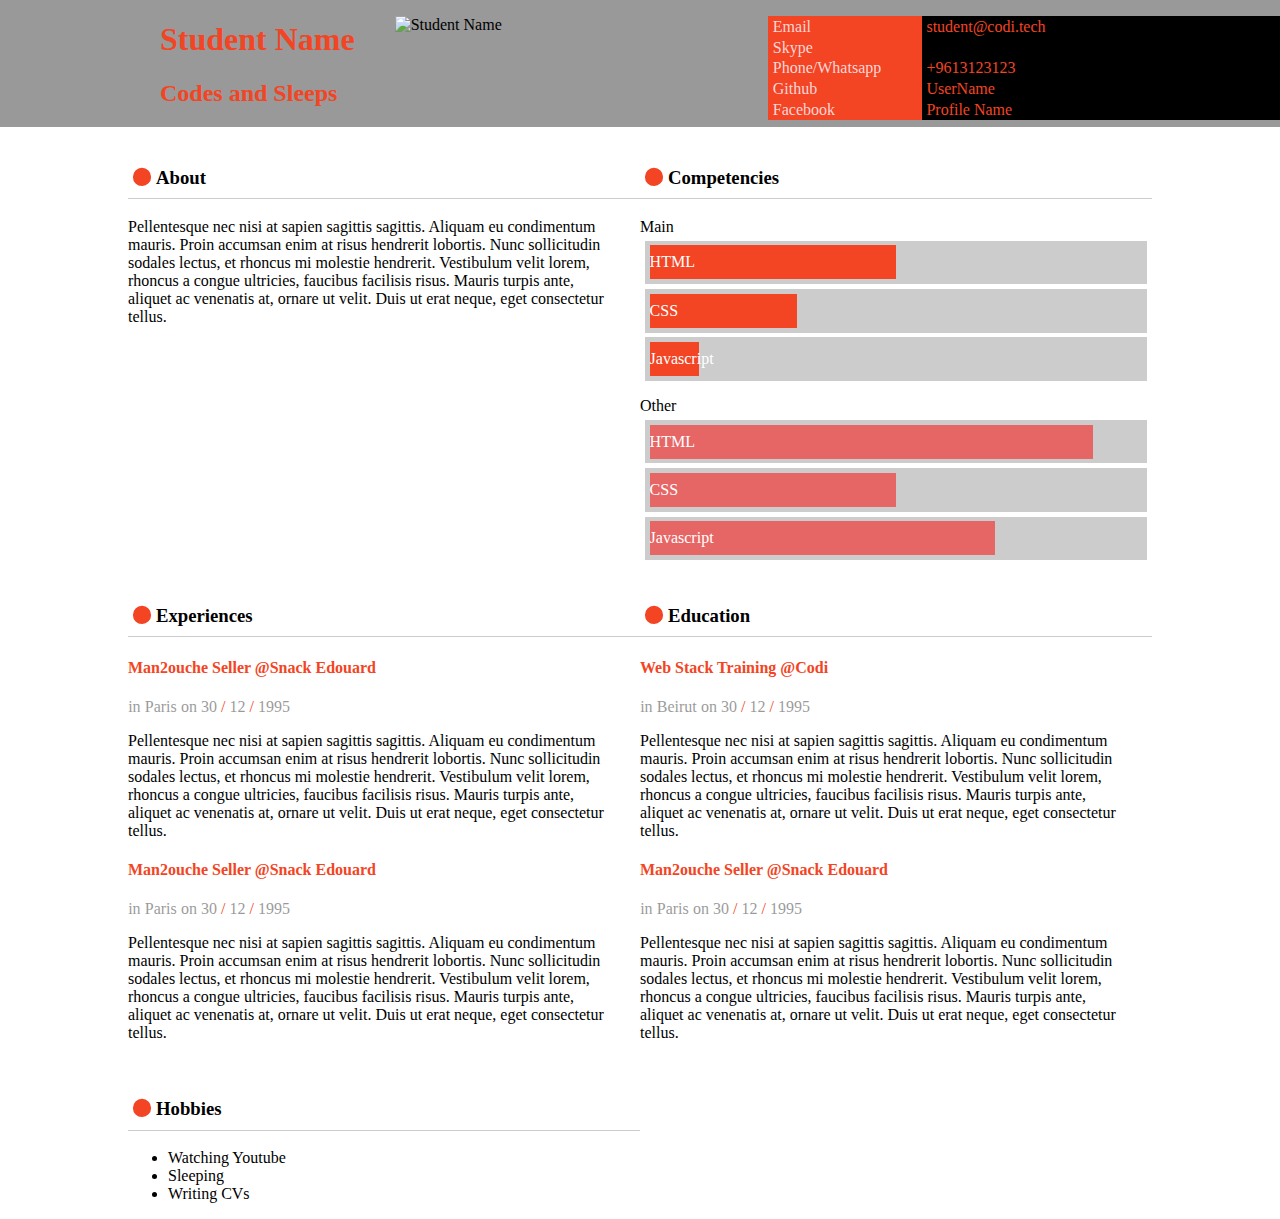
==== public/style1/index.html @ 72f67970 "Completed style1 website" ====
<!DOCTYPE html>
<html lang="en">
  <head>
    <!-- Meta tags -->
    <meta http-equiv="content-type" content="text/html; charset=UTF-8" />
    <meta charset="utf-8" />
    <meta http-equiv="X-UA-Compatible" content="IE=edge,chrome=1" />
    <meta name="viewport" content="width=device-width, initial-scale=1.0" />
    <!-- /Meta tags -->

    <title>JStudent | CV</title>

    <!-- Stylesheets -->
    <link rel="stylesheet" href="normalize.css" />
    <link rel="stylesheet" href="style1.css" />
    <!-- /Stylesheets -->
  </head>
  <body>
    <div id="#wrapper">
      <header>
        <div>
          <hgroup>
            <h1>Student Name</h1>
            <h2>Codes and Sleeps</h2>
          </hgroup>
          <figure>
            <img src="../images/110x110.png" alt="Student Name" />
          </figure>
        </div>
      </header>
      <div class="content">
        <section id="about">
          <h3>About</h3>
          <p>
            Pellentesque nec nisi at sapien sagittis sagittis. Aliquam eu
            condimentum mauris. Proin accumsan enim at risus hendrerit lobortis.
            Nunc sollicitudin sodales lectus, et rhoncus mi molestie hendrerit.
            Vestibulum velit lorem, rhoncus a congue ultricies, faucibus
            facilisis risus. Mauris turpis ante, aliquet ac venenatis at, ornare
            ut velit. Duis ut erat neque, eget consectetur tellus.
          </p>
        </section>
        <section id="competencies">
          <h3>Competencies</h3>
          <div class="skills skills-primary">
            <div class="skill" data-skill="5">
              <span>HTML</span>
            </div>
            <div class="skill" data-skill="3">
              <span>CSS</span>
            </div>
            <div class="skill" data-skill="1">
              <span>Javascript</span>
            </div>
          </div>
          <div class="skills skills-secondary">
            <div class="skill" data-skill="9">
              <span>HTML</span>
            </div>
            <div class="skill" data-skill="5">
              <span>CSS</span>
            </div>
            <div class="skill" data-skill="7">
              <span>Javascript</span>
            </div>
          </div>
        </section>
        <section id="experiences">
          <h3>Experiences</h3>
          <div class="experience">
            <h4>
              <span class="experience-type">Man2ouche Seller</span>
              <span class="experience-institution">Snack Edouard</span>
            </h4>
            <div class="experience-details">
              <span class="experience-location">
                Paris
              </span>
              <span class="experience-date">
                <span class="day">30</span>
                <span class="experience-date-separator">/</span>
                <span class="month">12</span>
                <span class="experience-date-separator">/</span>
                <span class="year">1995</span>
              </span>
            </div>
            <p class="experience-description">
              Pellentesque nec nisi at sapien sagittis sagittis. Aliquam eu
              condimentum mauris. Proin accumsan enim at risus hendrerit
              lobortis. Nunc sollicitudin sodales lectus, et rhoncus mi molestie
              hendrerit. Vestibulum velit lorem, rhoncus a congue ultricies,
              faucibus facilisis risus. Mauris turpis ante, aliquet ac venenatis
              at, ornare ut velit. Duis ut erat neque, eget consectetur tellus.
            </p>
          </div>
          <div class="experience">
            <h4>
              <span class="experience-type">Man2ouche Seller</span>
              <span class="experience-institution">Snack Edouard</span>
            </h4>
            <div class="experience-details">
              <span class="experience-location">
                Paris
              </span>
              <span class="experience-date">
                <span class="day">30</span>
                <span class="experience-date-separator">/</span>
                <span class="month">12</span>
                <span class="experience-date-separator">/</span>
                <span class="year">1995</span>
              </span>
            </div>
            <p class="experience-description">
              Pellentesque nec nisi at sapien sagittis sagittis. Aliquam eu
              condimentum mauris. Proin accumsan enim at risus hendrerit
              lobortis. Nunc sollicitudin sodales lectus, et rhoncus mi molestie
              hendrerit. Vestibulum velit lorem, rhoncus a congue ultricies,
              faucibus facilisis risus. Mauris turpis ante, aliquet ac venenatis
              at, ornare ut velit. Duis ut erat neque, eget consectetur tellus.
            </p>
          </div>
        </section>
        <section id="education">
          <h3>Education</h3>
          <div class="experience">
            <h4>
              <span class="experience-type">Web Stack Training</span>
              <span class="experience-institution">Codi</span>
            </h4>
            <div class="experience-details">
              <span class="experience-location">
                Beirut
              </span>
              <span class="experience-date">
                <span class="day">30</span>
                <span class="experience-date-separator">/</span>
                <span class="month">12</span>
                <span class="experience-date-separator">/</span>
                <span class="year">1995</span>
              </span>
            </div>
            <p class="experience-description">
              Pellentesque nec nisi at sapien sagittis sagittis. Aliquam eu
              condimentum mauris. Proin accumsan enim at risus hendrerit
              lobortis. Nunc sollicitudin sodales lectus, et rhoncus mi molestie
              hendrerit. Vestibulum velit lorem, rhoncus a congue ultricies,
              faucibus facilisis risus. Mauris turpis ante, aliquet ac venenatis
              at, ornare ut velit. Duis ut erat neque, eget consectetur tellus.
            </p>
          </div>
          <div class="experience">
            <h4>
              <span class="experience-type">Man2ouche Seller</span>
              <span class="experience-institution">Snack Edouard</span>
            </h4>
            <div class="experience-details">
              <span class="experience-location">
                Paris
              </span>
              <span class="experience-date">
                <span class="day">30</span>
                <span class="experience-date-separator">/</span>
                <span class="month">12</span>
                <span class="experience-date-separator">/</span>
                <span class="year">1995</span>
              </span>
            </div>
            <p class="experience-description">
              Pellentesque nec nisi at sapien sagittis sagittis. Aliquam eu
              condimentum mauris. Proin accumsan enim at risus hendrerit
              lobortis. Nunc sollicitudin sodales lectus, et rhoncus mi molestie
              hendrerit. Vestibulum velit lorem, rhoncus a congue ultricies,
              faucibus facilisis risus. Mauris turpis ante, aliquet ac venenatis
              at, ornare ut velit. Duis ut erat neque, eget consectetur tellus.
            </p>
          </div>
        </section>
        <section id="hobbies">
          <h3>Hobbies</h3>
          <ul>
            <li>Watching Youtube</li>
            <li>Sleeping</li>
            <li>Writing CVs</li>
          </ul>
        </section>
        <section id="contact">
          <h3>Contact</h3>
          <div class="contacts">
            <dl class="contact contact-email">
              <dt class="contact-type">Email</dt>
              <dd class="contact-value">
                <a href="mailto:student@codi.tech">student@codi.tech</a>
              </dd>
            </dl>
            <dl class="contact contact-skype">
              <dt class="contact-type">Skype</dt>
              <dd class="contact-value">first-last</dd>
            </dl>
            <dl class="contact contact-phone">
              <dt class="contact-type">Phone/Whatsapp</dt>
              <dd class="contact-value">
                <a href="tel:+96170261482">+9613123123</a>
              </dd>
            </dl>
            <dl class="contact contact-github">
              <dt class="contact-type">Github</dt>
              <dd class="contact-value">
                <a href="https://github.com/User/" target="_blank">UserName</a>
              </dd>
            </dl>
            <dl class="contact contact-facebook">
              <dt class="contact-type">Facebook</dt>
              <dd class="contact-value">
                <a href="//www.facebook.com/profileName" target="_blank"
                  >Profile Name</a
                >
              </dd>
            </dl>
          </div>
        </section>
      </div>
    </div>
  </body>
</html>
---- public/style1/style1.css ----
body{
    
    width:100vw;
    max-width: 100%;
    margin: auto;
}

header div{
    
   background-color: #999999;
   display: flex;
   flex-direction: row;
   padding-left: 10rem;
}

header hgroup{
    color: #F34423;
}

#contact h3{
    display: none;
}

#contact{
    position: absolute;
    width: 80%; 
    top:1rem;
    right: 0;
}

.contact{
    display: grid;
    justify-content: flex-end;
    grid-template-columns: 15% 35%;
    margin: 0;
    line-height: 0.7rem;
}

.contact-type{
    background-color:#F34423 ;
    color: #FBD6D7;
    padding: 0.3rem;
       
}

.contact-value{
    background-color: black ;
    margin:0;
    padding: 0.3rem;

}

.contact-value a{
  
    color: #F34423;
    text-decoration: none;
}

.content{
    display: grid;
    grid-template-columns: 50% 50%;
    max-width: 80%;
    margin: auto;
}

.content h3{
    padding-bottom: 0.6rem;
    border-bottom: 0.01rem #CCCCCC solid;

}

.content p{
    max-width: 95%;
}

.skills-primary::before{
    content:"Main";
}

.skills-secondary::before{
    content:"Other";
}

.skills-secondary span{
    background-color: rgb(255, 0, 0,0.5);
}

.content h3::before{
   content:'.';
   color: #F34423;
   font-size:7rem;
   line-height: 0;
}

.skills-primary{
    margin-bottom: 1rem;
}

.skill{
    
    background-color: #CCCCCC;
    padding:0.3rem;
    margin:0.3rem;
    color:#FFFFFF;
}

.skill span{
    display: inline-block;
    padding:0.5rem 0;
}

.skills-primary .skill:first-child span{
    
    background-color: #F34423;
    width:50%;
}

.skills-primary .skill:nth-child(2) span{
    background-color: #F34423;
    width:30%;
}

.skills-primary .skill:last-child span{
    background-color: #F34423;
    width:10%;
}

.skills-secondary .skill:first-child span{

    width:90%;
}

.skills-secondary .skill:nth-child(2) span{

    width:50%;
}

.skills-secondary .skill:last-child span{

    width:70%;
}

.experience-institution::before{
    content:"@";
}

.experience h4{
    color:#F34423;
}

.experience-location::before{
    content:"in";
    margin:0.01rem;
}

.experience-location::after{
    content:"on";
    margin:0.01rem;

}

.experience-location{

    opacity:0.4;

}

.experience-date .day,.month,.year {
    opacity:0.4;
}

.experience-date-separator{
    color:#F34423;
}
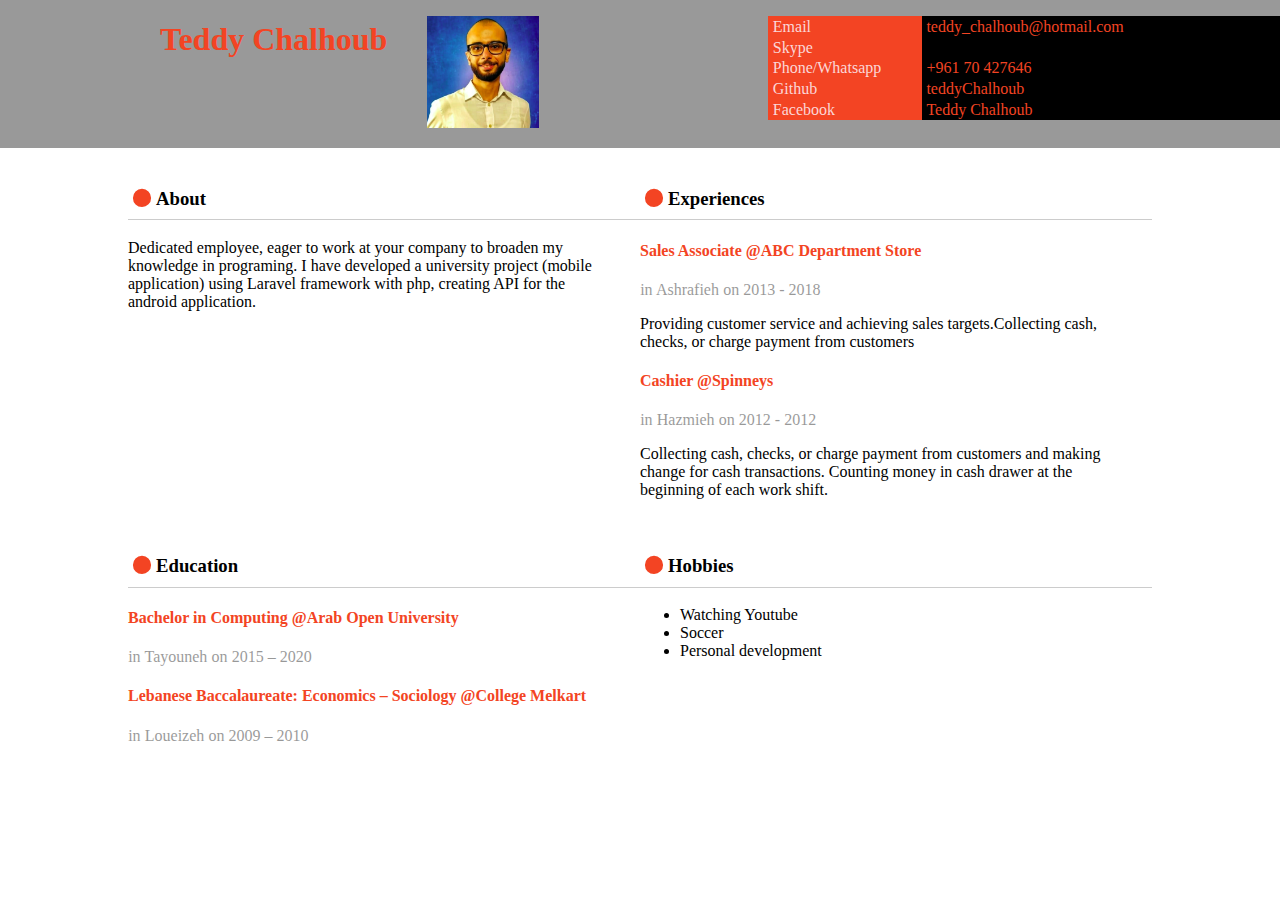
==== commit 29cc8bd2: "Personal CV information style 1" ====
--- a/public/style1/index.html
+++ b/public/style1/index.html
@@ -20,11 +20,11 @@
       <header>
         <div>
           <hgroup>
-            <h1>Student Name</h1>
-            <h2>Codes and Sleeps</h2>
+            <h1>Teddy Chalhoub</h1>
+            <!-- <h2>Codes and Sleeps</h2> -->
           </hgroup>
           <figure>
-            <img src="../images/110x110.png" alt="Student Name" />
+            <img src="./img/teddy.png" alt="Student Name" />
           </figure>
         </div>
       </header>
@@ -32,15 +32,13 @@
         <section id="about">
           <h3>About</h3>
           <p>
-            Pellentesque nec nisi at sapien sagittis sagittis. Aliquam eu
-            condimentum mauris. Proin accumsan enim at risus hendrerit lobortis.
-            Nunc sollicitudin sodales lectus, et rhoncus mi molestie hendrerit.
-            Vestibulum velit lorem, rhoncus a congue ultricies, faucibus
-            facilisis risus. Mauris turpis ante, aliquet ac venenatis at, ornare
-            ut velit. Duis ut erat neque, eget consectetur tellus.
+            Dedicated employee, eager to work at your company to broaden my
+            knowledge in programing. I have developed a university project
+            (mobile application) using Laravel framework with php, creating API
+            for the android application.
           </p>
         </section>
-        <section id="competencies">
+        <!-- <section id="competencies">
           <h3>Competencies</h3>
           <div class="skills skills-primary">
             <div class="skill" data-skill="5">
@@ -64,114 +62,101 @@
               <span>Javascript</span>
             </div>
           </div>
-        </section>
+        </section> -->
         <section id="experiences">
           <h3>Experiences</h3>
           <div class="experience">
             <h4>
-              <span class="experience-type">Man2ouche Seller</span>
-              <span class="experience-institution">Snack Edouard</span>
-            </h4>
-            <div class="experience-details">
-              <span class="experience-location">
-                Paris
-              </span>
-              <span class="experience-date">
-                <span class="day">30</span>
+              <span class="experience-type">Sales Associate</span>
+              <span class="experience-institution">ABC Department Store</span>
+            </h4>
+            <div class="experience-details">
+              <span class="experience-location"> Ashrafieh </span>
+              <span class="experience-date">
+                <!-- <span class="day">30</span>
                 <span class="experience-date-separator">/</span>
                 <span class="month">12</span>
-                <span class="experience-date-separator">/</span>
-                <span class="year">1995</span>
-              </span>
-            </div>
-            <p class="experience-description">
-              Pellentesque nec nisi at sapien sagittis sagittis. Aliquam eu
+                <span class="experience-date-separator">/</span> -->
+                <span class="year">2013 - 2018</span>
+              </span>
+            </div>
+            <p class="experience-description">
+              Providing customer service and achieving sales targets.Collecting
+              cash, checks, or charge payment from customers
+            </p>
+          </div>
+          <div class="experience">
+            <h4>
+              <span class="experience-type">Cashier</span>
+              <span class="experience-institution">Spinneys</span>
+            </h4>
+            <div class="experience-details">
+              <span class="experience-location"> Hazmieh </span>
+              <span class="experience-date">
+                <!-- <span class="day">30</span>
+                <span class="experience-date-separator">/</span>
+                <span class="month">4</span>
+                <span class="experience-date-separator">/</span> -->
+                <span class="year">2012 - 2012</span>
+              </span>
+            </div>
+            <p class="experience-description">
+              Collecting cash, checks, or charge payment from customers and
+              making change for cash transactions. Counting money in cash drawer
+              at the beginning of each work shift.
+            </p>
+          </div>
+        </section>
+        <section id="education">
+          <h3>Education</h3>
+          <div class="experience">
+            <h4>
+              <span class="experience-type">Bachelor in Computing</span>
+              <span class="experience-institution">Arab Open University</span>
+            </h4>
+            <div class="experience-details">
+              <span class="experience-location"> Tayouneh </span>
+              <span class="experience-date">
+                <!-- <span class="day">30</span>
+                <span class="experience-date-separator">/</span>
+                <span class="month">12</span>
+                <span class="experience-date-separator">/</span> -->
+                <span class="year">2015 – 2020</span>
+              </span>
+            </div>
+            <p class="experience-description">
+              <!-- Pellentesque nec nisi at sapien sagittis sagittis. Aliquam eu
               condimentum mauris. Proin accumsan enim at risus hendrerit
               lobortis. Nunc sollicitudin sodales lectus, et rhoncus mi molestie
               hendrerit. Vestibulum velit lorem, rhoncus a congue ultricies,
               faucibus facilisis risus. Mauris turpis ante, aliquet ac venenatis
-              at, ornare ut velit. Duis ut erat neque, eget consectetur tellus.
-            </p>
-          </div>
-          <div class="experience">
-            <h4>
-              <span class="experience-type">Man2ouche Seller</span>
-              <span class="experience-institution">Snack Edouard</span>
-            </h4>
-            <div class="experience-details">
-              <span class="experience-location">
-                Paris
-              </span>
-              <span class="experience-date">
-                <span class="day">30</span>
+              at, ornare ut velit. Duis ut erat neque, eget consectetur tellus. -->
+            </p>
+          </div>
+          <div class="experience">
+            <h4>
+              <span class="experience-type"
+                >Lebanese Baccalaureate: Economics – Sociology</span
+              >
+              <span class="experience-institution">College Melkart</span>
+            </h4>
+            <div class="experience-details">
+              <span class="experience-location"> Loueizeh </span>
+              <span class="experience-date">
+                <!-- <span class="day">30</span>
                 <span class="experience-date-separator">/</span>
                 <span class="month">12</span>
-                <span class="experience-date-separator">/</span>
-                <span class="year">1995</span>
-              </span>
-            </div>
-            <p class="experience-description">
-              Pellentesque nec nisi at sapien sagittis sagittis. Aliquam eu
+                <span class="experience-date-separator">/</span> -->
+                <span class="year">2009 – 2010</span>
+              </span>
+            </div>
+            <p class="experience-description">
+              <!-- Pellentesque nec nisi at sapien sagittis sagittis. Aliquam eu
               condimentum mauris. Proin accumsan enim at risus hendrerit
               lobortis. Nunc sollicitudin sodales lectus, et rhoncus mi molestie
               hendrerit. Vestibulum velit lorem, rhoncus a congue ultricies,
               faucibus facilisis risus. Mauris turpis ante, aliquet ac venenatis
-              at, ornare ut velit. Duis ut erat neque, eget consectetur tellus.
-            </p>
-          </div>
-        </section>
-        <section id="education">
-          <h3>Education</h3>
-          <div class="experience">
-            <h4>
-              <span class="experience-type">Web Stack Training</span>
-              <span class="experience-institution">Codi</span>
-            </h4>
-            <div class="experience-details">
-              <span class="experience-location">
-                Beirut
-              </span>
-              <span class="experience-date">
-                <span class="day">30</span>
-                <span class="experience-date-separator">/</span>
-                <span class="month">12</span>
-                <span class="experience-date-separator">/</span>
-                <span class="year">1995</span>
-              </span>
-            </div>
-            <p class="experience-description">
-              Pellentesque nec nisi at sapien sagittis sagittis. Aliquam eu
-              condimentum mauris. Proin accumsan enim at risus hendrerit
-              lobortis. Nunc sollicitudin sodales lectus, et rhoncus mi molestie
-              hendrerit. Vestibulum velit lorem, rhoncus a congue ultricies,
-              faucibus facilisis risus. Mauris turpis ante, aliquet ac venenatis
-              at, ornare ut velit. Duis ut erat neque, eget consectetur tellus.
-            </p>
-          </div>
-          <div class="experience">
-            <h4>
-              <span class="experience-type">Man2ouche Seller</span>
-              <span class="experience-institution">Snack Edouard</span>
-            </h4>
-            <div class="experience-details">
-              <span class="experience-location">
-                Paris
-              </span>
-              <span class="experience-date">
-                <span class="day">30</span>
-                <span class="experience-date-separator">/</span>
-                <span class="month">12</span>
-                <span class="experience-date-separator">/</span>
-                <span class="year">1995</span>
-              </span>
-            </div>
-            <p class="experience-description">
-              Pellentesque nec nisi at sapien sagittis sagittis. Aliquam eu
-              condimentum mauris. Proin accumsan enim at risus hendrerit
-              lobortis. Nunc sollicitudin sodales lectus, et rhoncus mi molestie
-              hendrerit. Vestibulum velit lorem, rhoncus a congue ultricies,
-              faucibus facilisis risus. Mauris turpis ante, aliquet ac venenatis
-              at, ornare ut velit. Duis ut erat neque, eget consectetur tellus.
+              at, ornare ut velit. Duis ut erat neque, eget consectetur tellus. -->
             </p>
           </div>
         </section>
@@ -179,8 +164,8 @@
           <h3>Hobbies</h3>
           <ul>
             <li>Watching Youtube</li>
-            <li>Sleeping</li>
-            <li>Writing CVs</li>
+            <li>Soccer</li>
+            <li>Personal development</li>
           </ul>
         </section>
         <section id="contact">
@@ -189,7 +174,9 @@
             <dl class="contact contact-email">
               <dt class="contact-type">Email</dt>
               <dd class="contact-value">
-                <a href="mailto:student@codi.tech">student@codi.tech</a>
+                <a href="mailto:student@codi.tech"
+                  >teddy_chalhoub@hotmail.com</a
+                >
               </dd>
             </dl>
             <dl class="contact contact-skype">
@@ -199,20 +186,22 @@
             <dl class="contact contact-phone">
               <dt class="contact-type">Phone/Whatsapp</dt>
               <dd class="contact-value">
-                <a href="tel:+96170261482">+9613123123</a>
+                <a href="tel:+96170261482">+961 70 427646</a>
               </dd>
             </dl>
             <dl class="contact contact-github">
               <dt class="contact-type">Github</dt>
               <dd class="contact-value">
-                <a href="https://github.com/User/" target="_blank">UserName</a>
+                <a href="https://github.com/User/" target="_blank"
+                  >teddyChalhoub</a
+                >
               </dd>
             </dl>
             <dl class="contact contact-facebook">
               <dt class="contact-type">Facebook</dt>
               <dd class="contact-value">
                 <a href="//www.facebook.com/profileName" target="_blank"
-                  >Profile Name</a
+                  >Teddy Chalhoub</a
                 >
               </dd>
             </dl>
--- a/public/style1/style1.css
+++ b/public/style1/style1.css
@@ -1,174 +1,200 @@
-body{
-    
-    width:100vw;
-    max-width: 100%;
-    margin: auto;
-}
-
-header div{
-    
-   background-color: #999999;
-   display: flex;
-   flex-direction: row;
-   padding-left: 10rem;
-}
-
-header hgroup{
-    color: #F34423;
-}
-
-#contact h3{
-    display: none;
-}
-
-#contact{
-    position: absolute;
-    width: 80%; 
-    top:1rem;
-    right: 0;
-}
-
-.contact{
-    display: grid;
-    justify-content: flex-end;
-    grid-template-columns: 15% 35%;
-    margin: 0;
-    line-height: 0.7rem;
-}
-
-.contact-type{
-    background-color:#F34423 ;
-    color: #FBD6D7;
-    padding: 0.3rem;
-       
-}
-
-.contact-value{
-    background-color: black ;
-    margin:0;
-    padding: 0.3rem;
-
-}
-
-.contact-value a{
-  
-    color: #F34423;
-    text-decoration: none;
-}
-
-.content{
+body {
+  width: 100vw;
+  max-width: 100%;
+  margin: auto;
+}
+
+header div {
+  background-color: #999999;
+  display: flex;
+  flex-direction: row;
+  padding-left: 10rem;
+}
+
+img {
+  width: 7rem;
+  height: 7rem;
+}
+
+header hgroup {
+  color: #f34423;
+}
+
+#contact h3 {
+  display: none;
+}
+
+#contact {
+  position: absolute;
+  width: 80%;
+  top: 1rem;
+  right: 0;
+}
+
+.contact {
+  display: grid;
+  justify-content: flex-end;
+  grid-template-columns: 15% 35%;
+  margin: 0;
+  line-height: 0.7rem;
+}
+
+.contact-type {
+  background-color: #f34423;
+  color: #fbd6d7;
+  padding: 0.3rem;
+}
+
+.contact-value {
+  background-color: black;
+  margin: 0;
+  padding: 0.3rem;
+}
+
+.contact-value a {
+  color: #f34423;
+  text-decoration: none;
+}
+
+.content {
+  display: grid;
+  grid-template-columns: 50% 50%;
+  max-width: 80%;
+  margin: auto;
+}
+
+.content h3 {
+  padding-bottom: 0.6rem;
+  border-bottom: 0.01rem #cccccc solid;
+}
+
+.content p {
+  max-width: 95%;
+}
+
+.skills-primary::before {
+  content: "Main";
+}
+
+.skills-secondary::before {
+  content: "Other";
+}
+
+.skills-secondary span {
+  background-color: rgb(255, 0, 0, 0.5);
+}
+
+.content h3::before {
+  content: ".";
+  color: #f34423;
+  font-size: 7rem;
+  line-height: 0;
+}
+
+.skills-primary {
+  margin-bottom: 1rem;
+}
+
+.skill {
+  background-color: #cccccc;
+  padding: 0.3rem;
+  margin: 0.3rem;
+  color: #ffffff;
+}
+
+.skill span {
+  display: inline-block;
+  padding: 0.5rem 0;
+}
+
+.skills-primary .skill:first-child span {
+  background-color: #f34423;
+  width: 50%;
+}
+
+.skills-primary .skill:nth-child(2) span {
+  background-color: #f34423;
+  width: 30%;
+}
+
+.skills-primary .skill:last-child span {
+  background-color: #f34423;
+  width: 10%;
+}
+
+.skills-secondary .skill:first-child span {
+  width: 90%;
+}
+
+.skills-secondary .skill:nth-child(2) span {
+  width: 50%;
+}
+
+.skills-secondary .skill:last-child span {
+  width: 70%;
+}
+
+.experience-institution::before {
+  content: "@";
+}
+
+.experience h4 {
+  color: #f34423;
+}
+
+.experience-location::before {
+  content: "in";
+  margin: 0.01rem;
+}
+
+.experience-location::after {
+  content: "on";
+  margin: 0.01rem;
+}
+
+.experience-location {
+  opacity: 0.4;
+}
+
+.experience-date .day,
+.month,
+.year {
+  opacity: 0.4;
+}
+
+.experience-date-separator {
+  color: #f34423;
+}
+
+@media (max-width: 964px) {
+  #contact {
+    position: relative;
+    display: block;
+    width: 100%;
+    height: fit-content;
+  }
+
+  #contact h3 {
+    display: block;
+  }
+
+  .contact {
     display: grid;
     grid-template-columns: 50% 50%;
-    max-width: 80%;
-    margin: auto;
-}
-
-.content h3{
-    padding-bottom: 0.6rem;
-    border-bottom: 0.01rem #CCCCCC solid;
-
-}
-
-.content p{
-    max-width: 95%;
-}
-
-.skills-primary::before{
-    content:"Main";
-}
-
-.skills-secondary::before{
-    content:"Other";
-}
-
-.skills-secondary span{
-    background-color: rgb(255, 0, 0,0.5);
-}
-
-.content h3::before{
-   content:'.';
-   color: #F34423;
-   font-size:7rem;
-   line-height: 0;
-}
-
-.skills-primary{
-    margin-bottom: 1rem;
-}
-
-.skill{
-    
-    background-color: #CCCCCC;
-    padding:0.3rem;
-    margin:0.3rem;
-    color:#FFFFFF;
-}
-
-.skill span{
-    display: inline-block;
-    padding:0.5rem 0;
-}
-
-.skills-primary .skill:first-child span{
-    
-    background-color: #F34423;
-    width:50%;
-}
-
-.skills-primary .skill:nth-child(2) span{
-    background-color: #F34423;
-    width:30%;
-}
-
-.skills-primary .skill:last-child span{
-    background-color: #F34423;
-    width:10%;
-}
-
-.skills-secondary .skill:first-child span{
-
-    width:90%;
-}
-
-.skills-secondary .skill:nth-child(2) span{
-
-    width:50%;
-}
-
-.skills-secondary .skill:last-child span{
-
-    width:70%;
-}
-
-.experience-institution::before{
-    content:"@";
-}
-
-.experience h4{
-    color:#F34423;
-}
-
-.experience-location::before{
-    content:"in";
-    margin:0.01rem;
-}
-
-.experience-location::after{
-    content:"on";
-    margin:0.01rem;
-
-}
-
-.experience-location{
-
-    opacity:0.4;
-
-}
-
-.experience-date .day,.month,.year {
-    opacity:0.4;
-}
-
-.experience-date-separator{
-    color:#F34423;
-}
+    width: 100%;
+  }
+
+  .contact-value {
+    background-color: #fff;
+  }
+
+  .content {
+    display: block;
+  }
+
+  header div {
+    display: flex;
+    flex-direction: column;
+    padding: 1rem 2rem;
+  }
+}
